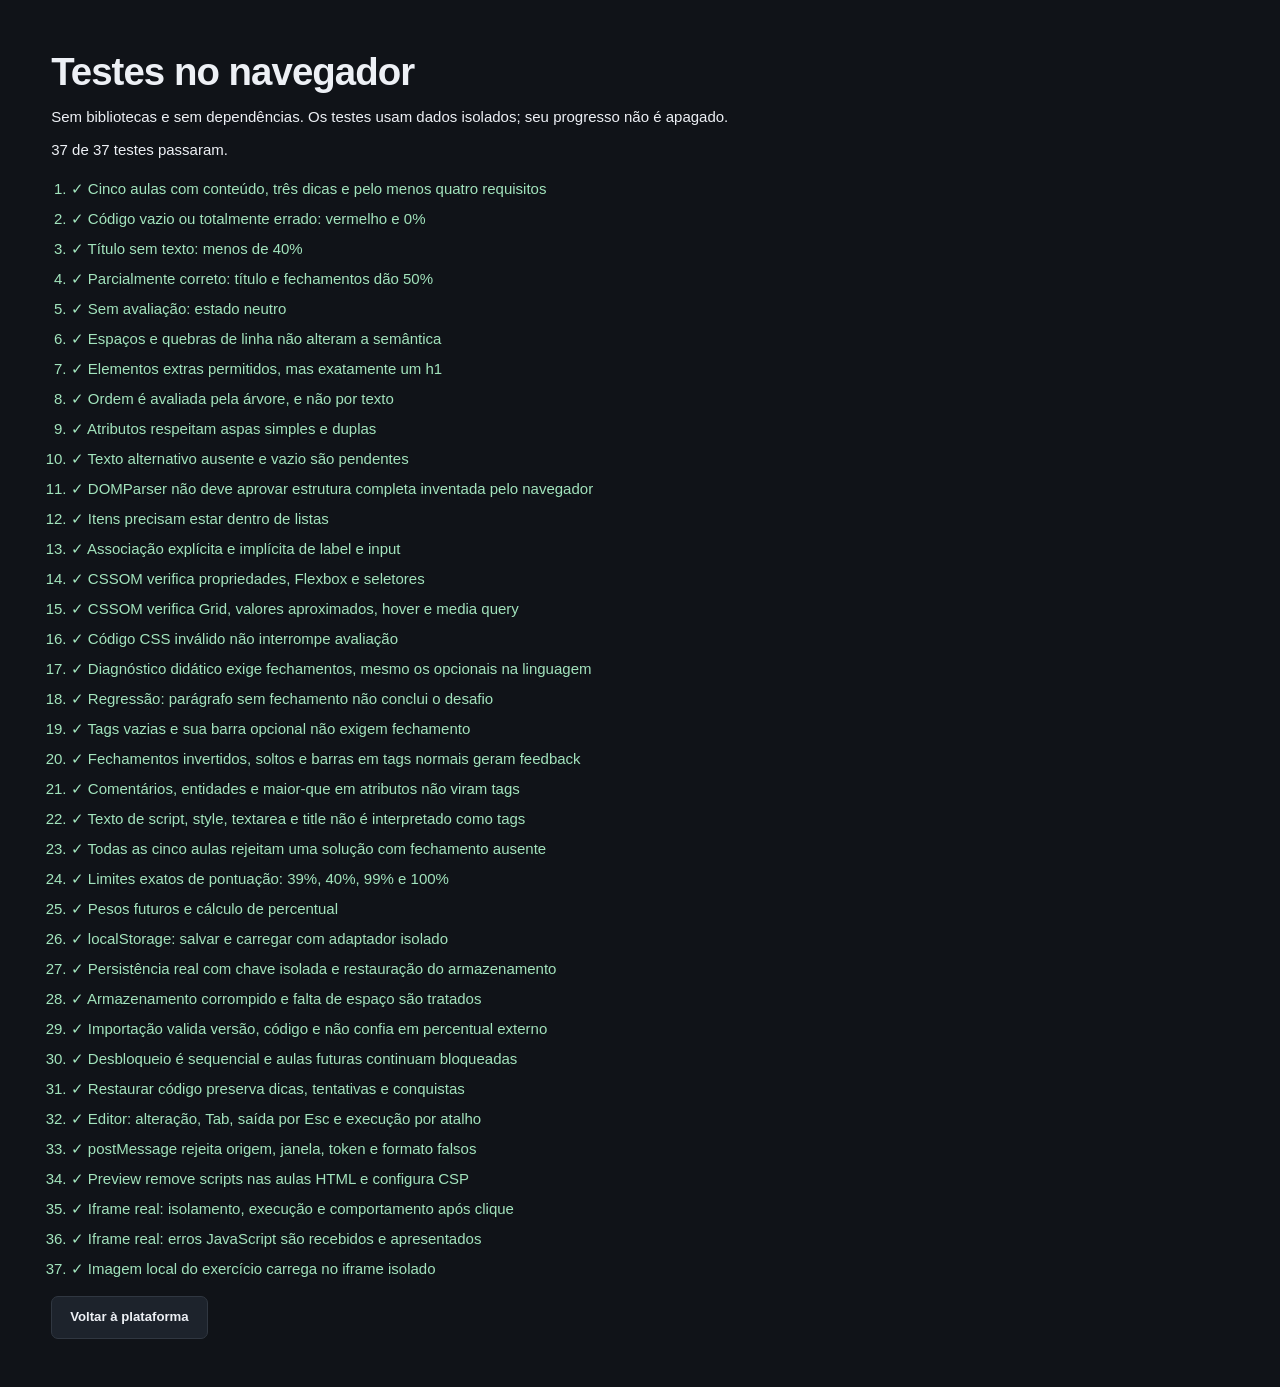
==== testes.html @ e93f6637 "fist commit" ====
<!doctype html>
<html lang="pt-BR">
<head><meta charset="utf-8"><meta name="viewport" content="width=device-width,initial-scale=1"><title>Testes — Primeiro Código</title><link rel="stylesheet" href="assets/css/styles.css"></head>
<body><main class="page"><h1>Testes no navegador</h1><p>Sem bibliotecas e sem dependências. Os testes usam dados isolados; seu progresso não é apagado.</p><p id="test-summary" role="status">Executando…</p><ol id="test-results"></ol><a class="button secondary" href="index.html">Voltar à plataforma</a><div id="test-fixture"></div></main>
<script src="assets/js/modules/html-lessons.js" defer></script><script src="assets/js/lessons.js" defer></script><script src="assets/js/storage.js" defer></script><script src="assets/js/progress.js" defer></script><script src="assets/js/evaluator.js" defer></script><script src="assets/js/resources.js" defer></script><script src="assets/js/preview.js" defer></script><script src="assets/js/editor.js" defer></script><script src="tests/tests.js" defer></script></body>
</html>
---- assets/css/styles.css ----
@import url('./variables.css');
@import url('./layout.css');
@import url('./components.css');
@import url('./responsive.css');
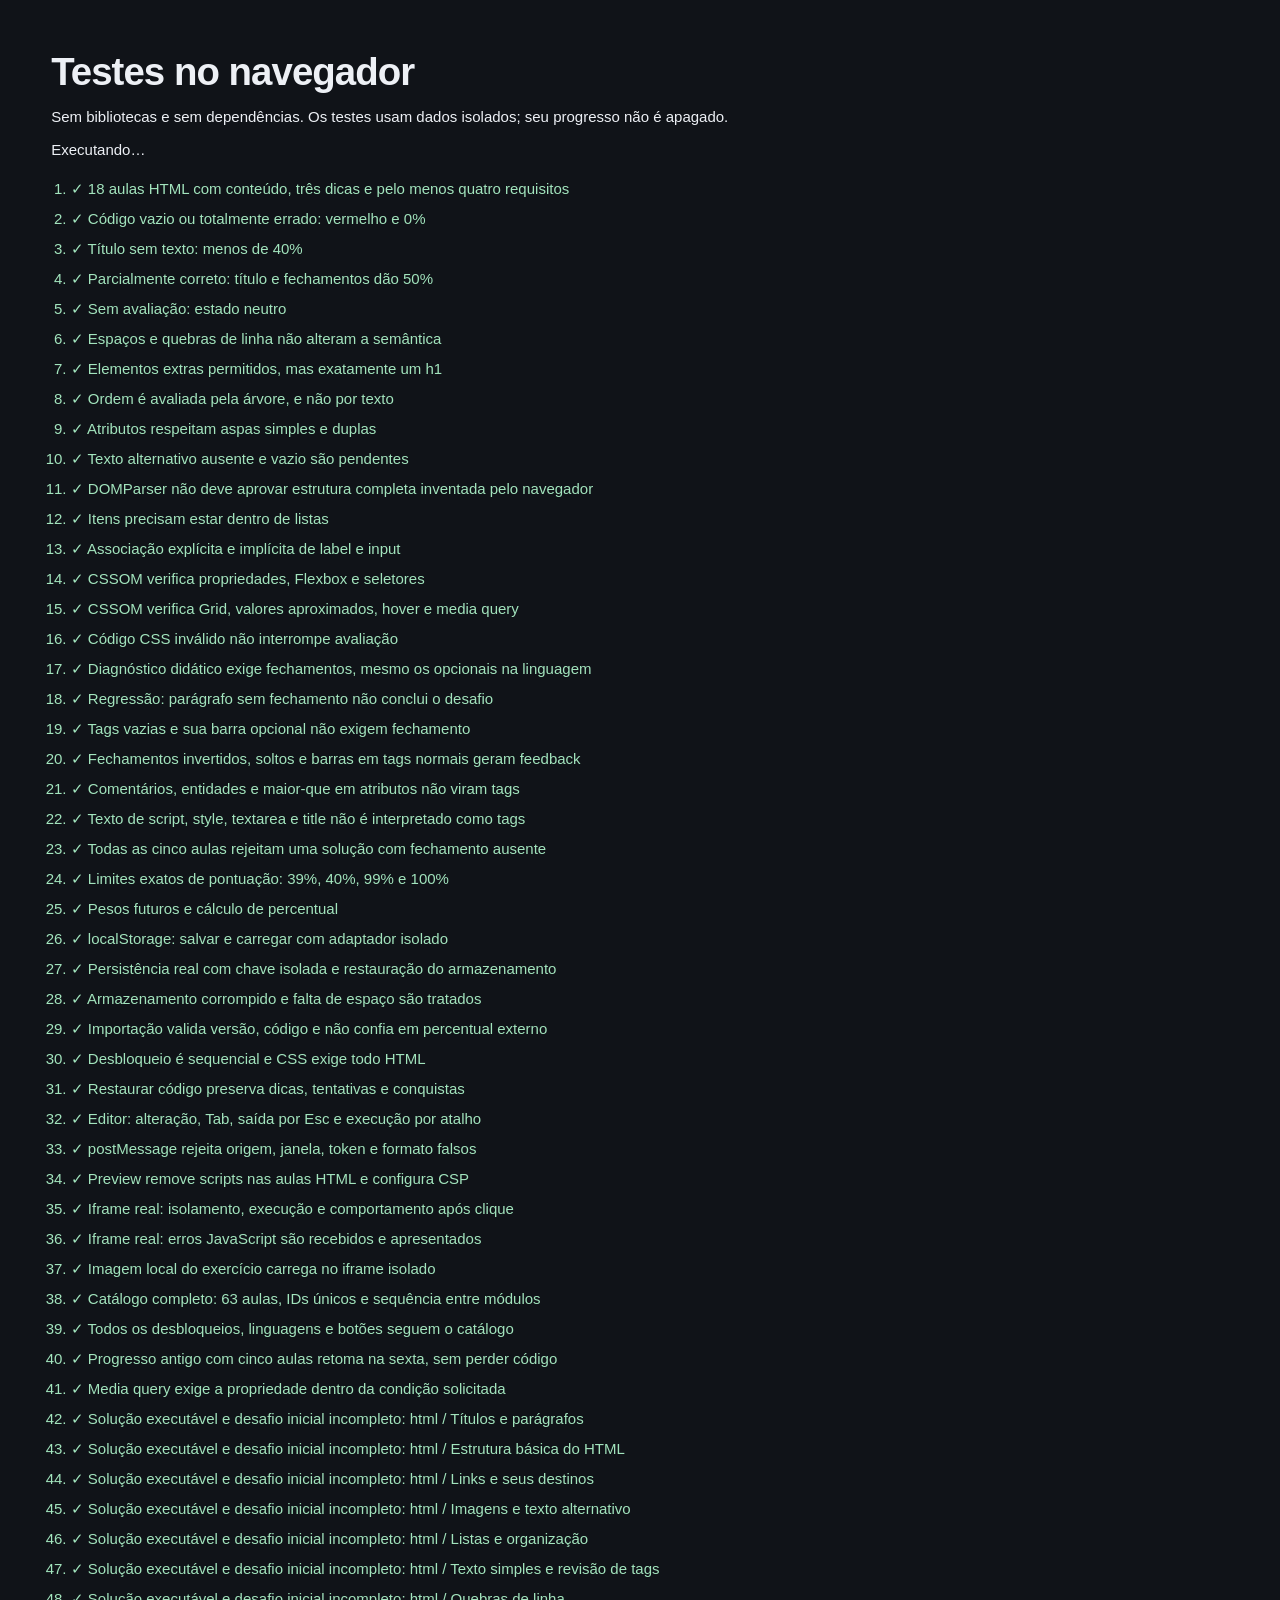
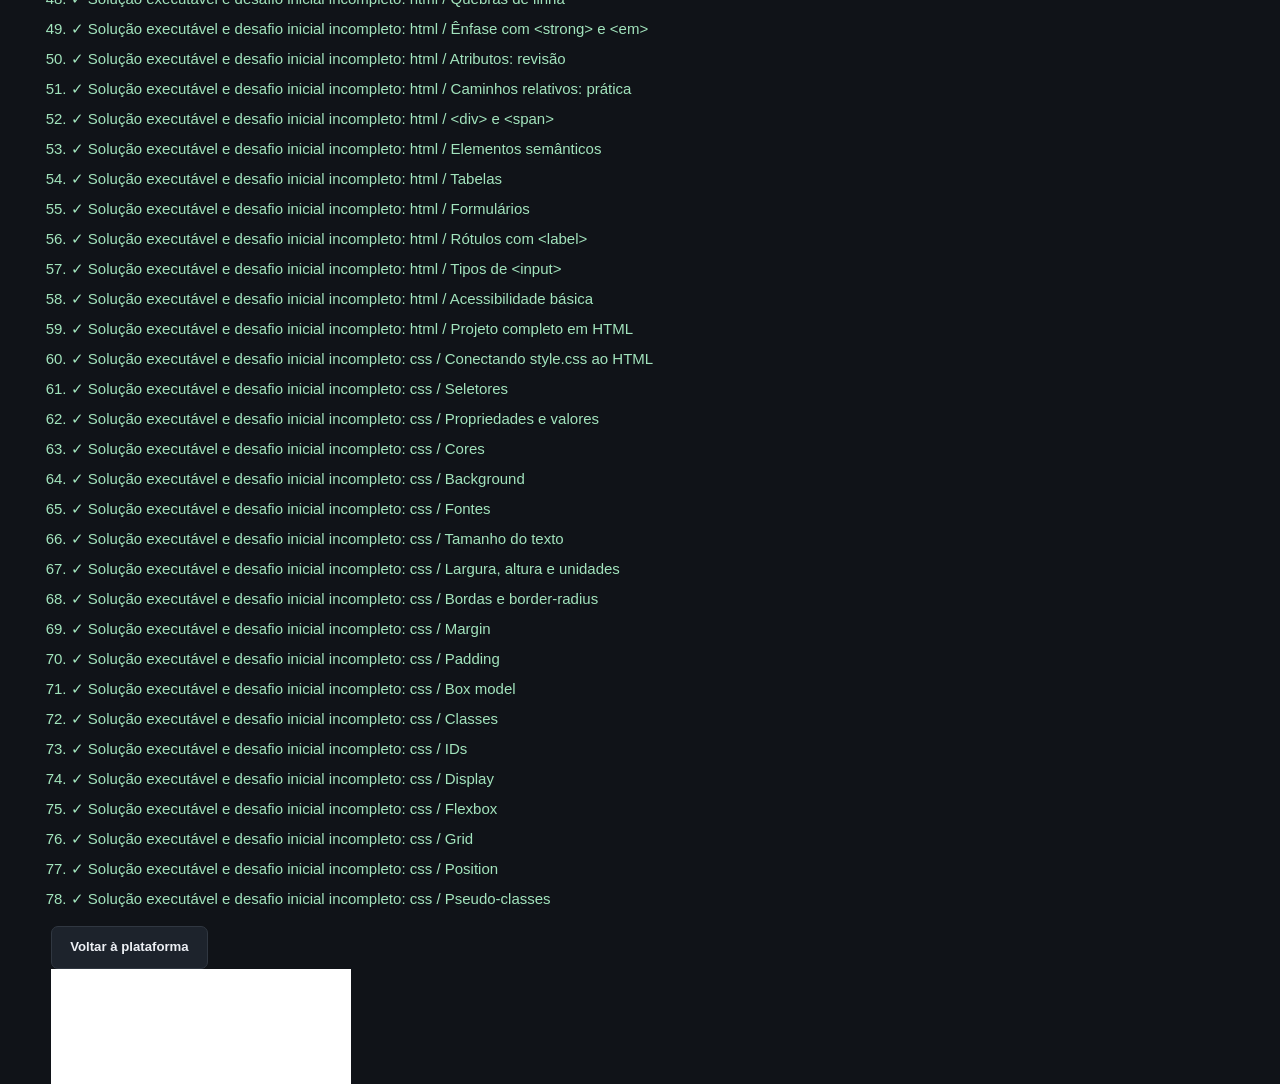
==== commit 09b86ba6: "terminando as aulas" ====
--- a/testes.html
+++ b/testes.html
@@ -2,5 +2,10 @@
 <html lang="pt-BR">
 <head><meta charset="utf-8"><meta name="viewport" content="width=device-width,initial-scale=1"><title>Testes — Primeiro Código</title><link rel="stylesheet" href="assets/css/styles.css"></head>
 <body><main class="page"><h1>Testes no navegador</h1><p>Sem bibliotecas e sem dependências. Os testes usam dados isolados; seu progresso não é apagado.</p><p id="test-summary" role="status">Executando…</p><ol id="test-results"></ol><a class="button secondary" href="index.html">Voltar à plataforma</a><div id="test-fixture"></div></main>
-<script src="assets/js/modules/html-lessons.js" defer></script><script src="assets/js/lessons.js" defer></script><script src="assets/js/storage.js" defer></script><script src="assets/js/progress.js" defer></script><script src="assets/js/evaluator.js" defer></script><script src="assets/js/resources.js" defer></script><script src="assets/js/preview.js" defer></script><script src="assets/js/editor.js" defer></script><script src="tests/tests.js" defer></script></body>
+<script src="assets/js/modules/html-lessons.js" defer></script>
+<script src="assets/js/modules/lesson-kit.js" defer></script>
+<script src="assets/js/modules/html-more.js" defer></script>
+<script src="assets/js/modules/css-lessons.js" defer></script>
+<script src="assets/js/modules/javascript-lessons.js" defer></script>
+<script src="assets/js/lessons.js" defer></script><script src="assets/js/storage.js" defer></script><script src="assets/js/progress.js" defer></script><script src="assets/js/evaluator.js" defer></script><script src="assets/js/resources.js" defer></script><script src="assets/js/preview.js" defer></script><script src="assets/js/editor.js" defer></script><script src="assets/js/views.js" defer></script><script src="tests/tests.js" defer></script></body>
 </html>
